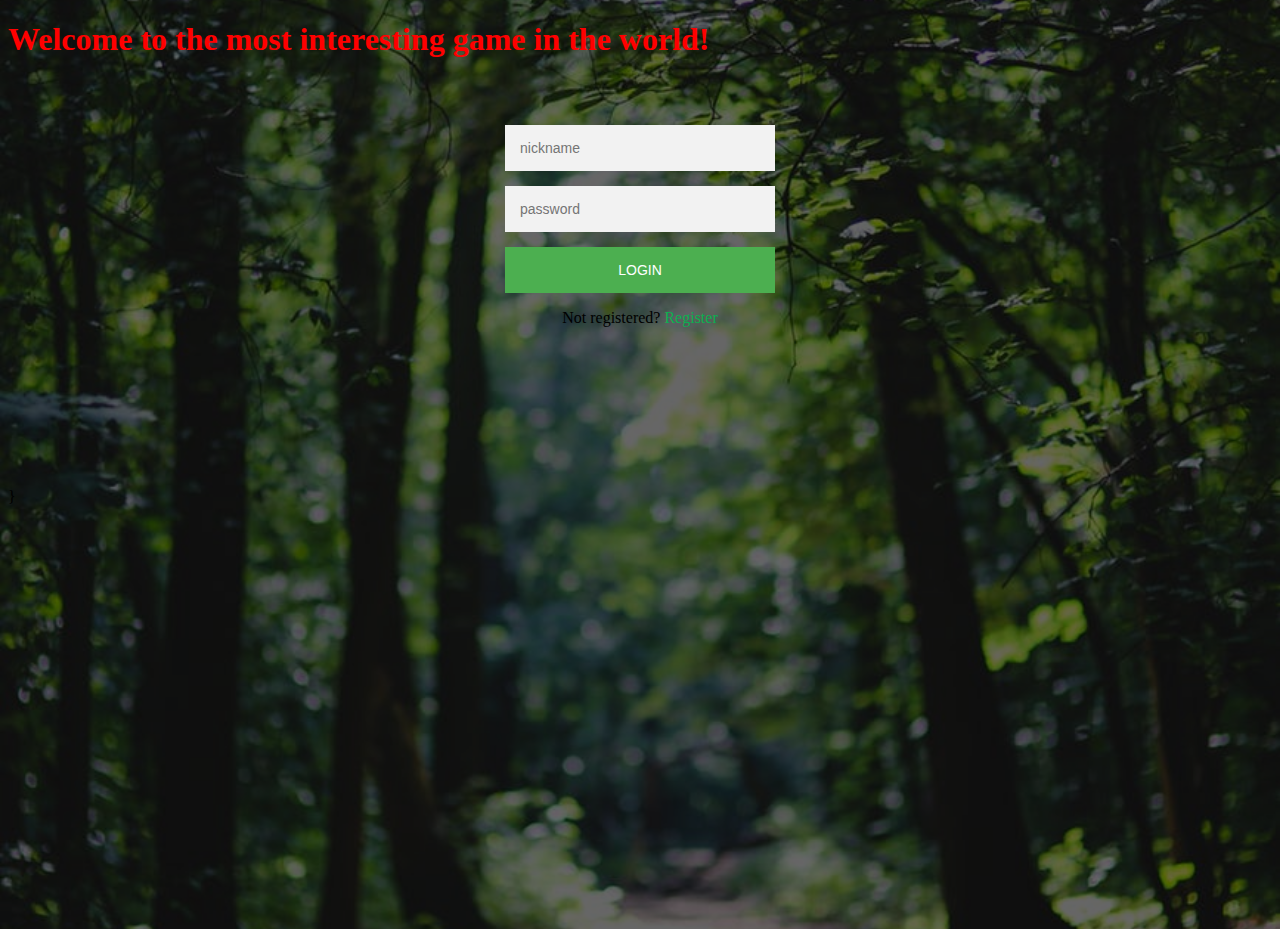
==== start.html @ cc5cb7c6 "workking on flask/pygame/html integrality :(" ====
<!DOCTYPE html>
<html>

<head>
    <title>Welcome to the game!</title>
    <link rel="stylesheet" href="style.css">
</head>

<body>
    <h1 style="color:red">Welcome to the most interesting game in the world!</h1>
    <div class="loginpage">
        <div class="form">
            <form class="register-form">
                <input type="text" placeholder= "nickname">
                <input type="password" placeholder= "password">
                <input type="text" placeholder= "mail">
                <a href="our_game.py"><button onlick="goPython()">Create</button></a>
                <p class="message">Already registered?<a href="#"> Login</a></p>
            </form>
            <form class="login">
                <input type="text" placeholder= "nickname">
                <input type="password" placeholder= "password">
                <a href="our_game.py"><button onlick="goPython()">Login</button></a>
                <p class="message">Not registered?<a href="#"> Register</a></p>
            </form>
        </div>
    </div>

    <script src="https://code.jquery.com/jquery-3.2.1.min.js"></script>
    <script>
        $('.message a').click(function(){
        $('form').animate({height:"toggle", opacity: "toggle"}, "slow");
        });

    </script>

    <script>
        function goPython(){
            $.ajax({
            url: "our_game.py",
            context: document.body,
            }).done(function() {
            alert('finished python script');;
            });
        }
    </script>

  }

</body>

</html>
---- style.css ----
body {
    background-image : linear-gradient( rgba(0,0,0,0.6), rgba(0,0,0,0.6)) , url(pictures/open.page.jpg);
    height : 100vh;
    background-size : cover;
    background-position: center;

}

.loginpage {
    width : 360px;
    padding : 10;
    margin : auto;
}

.form {
    position: relative;
    z-index: 1;
    background: rbga(7,40,195,0.8);
    max-width: 360;
    margin: 0 auto 100px;
    padding: 45px;
    text-align: center;
}

.form input {
    font-family : "Roboto", sans-serif;
    outline : 1;
    background: #f2f2f2;
    width: 100%;
    border : 0;
    margin: 0 0 15px;
    padding: 15px;
    box-sizing: border-box;
    font-size: 14px;
}

.form button {
    font-family : "Roboto", sans-serif;
    text-transform: uppercase;
    outline: 0;
    background: #4CAF50;
    width: 100%;
    border: 0;
    padding: 15px;
    color: #FFFFFF;
    font-size: 14px;
    cursor: pointer;
}

.form button: hover,.form button: active {
    background: #43A047;
}

.form message {
    margin: 15px 0 0;
    color: aliceblue; 
    font-size: 12px;
}

.form .message a{
    color: #0CAF50;
    text-decoration: none;
}

.form .register-form {
    display:none;
}
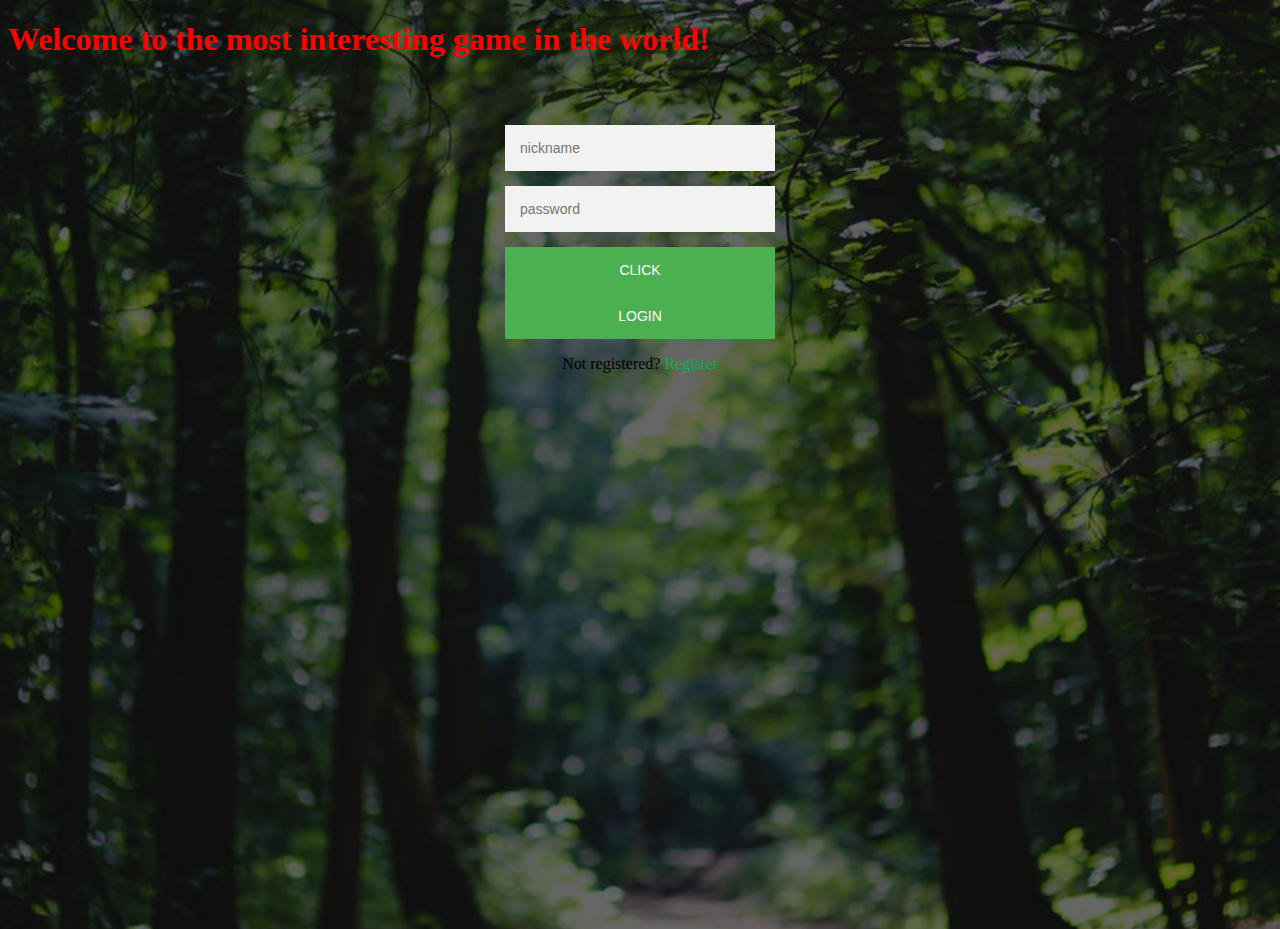
==== commit e39e7c01: "Merge branch 'master' of https://github.com/Glasgow19/team-12" ====
--- a/start.html
+++ b/start.html
@@ -20,6 +20,7 @@
             <form class="login">
                 <input type="text" placeholder= "nickname">
                 <input type="password" placeholder= "password">
+                <a href="#" onclick="return play();"><button>Click</button></a>
                 <a href="our_game.py"><button onlick="goPython()">Login</button></a>
                 <p class="message">Not registered?<a href="#"> Register</a></p>
             </form>
